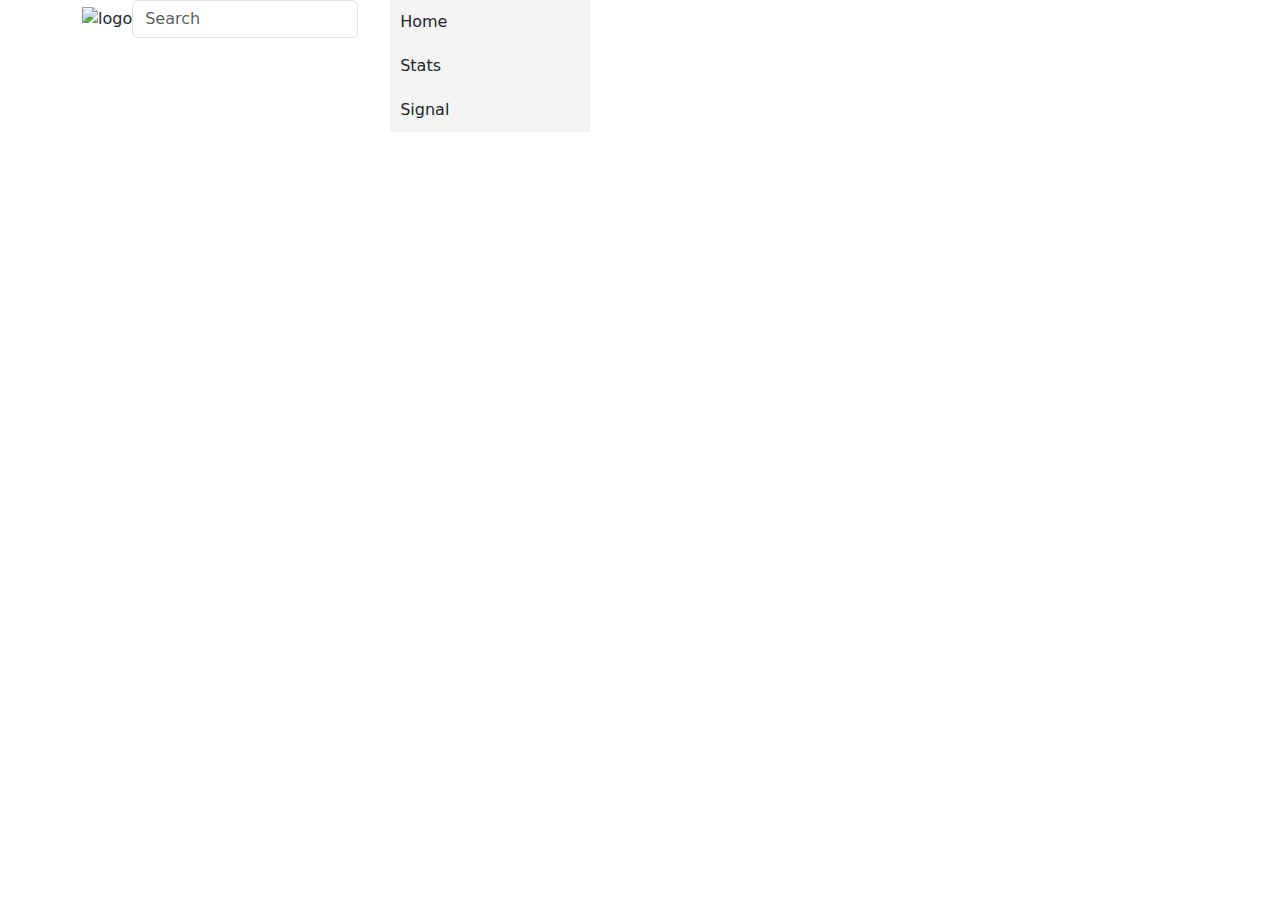
==== index.html @ 85d9a7f5 "head + sidebar" ====
<!DOCTYPE html>
<html lang="en">
<head>
    <meta charset="UTF-8">
    <meta name="viewport" content="width=device-width, initial-scale=1.0">
    <title>Boolean</title>
    <!-- boostrap css -->
    <link href="https://cdn.jsdelivr.net/npm/bootstrap@5.3.3/dist/css/bootstrap.min.css" rel="stylesheet"
     integrity="sha384-QWTKZyjpPEjISv5WaRU9OFeRpok6YctnYmDr5pNlyT2bRjXh0JMhjY6hW+ALEwIH" crossorigin="anonymous">
     <!-- boostrap css -->
     <link rel="stylesheet" href="style.css">
    <!-- fontawesome -->
     <link rel="stylesheet" href="https://cdnjs.cloudflare.com/ajax/libs/font-awesome/6.5.1/css/all.min.css" 
     integrity="sha512-DTOQO9RWCH3ppGqcWaEA1BIZOC6xxalwEsw9c2QQeAIftl+Vegovlnee1c9QX4TctnWMn13TZye+giMm8e2LwA==" crossorigin="anonymous" referrerpolicy="no-referrer" />
      <!-- fontawesome -->
</head>
<body>
    <div class="container">
        <header>
            <div class="container-head">
                <div > <img src="img/logo.svg" alt="logo"></div>
                <div class="container-search-bar flex-fill">
                    <div class="icon"> <i class="fa-solid fa-magnifying-glass"></i> </div>
                    <form  role="search">
                        <input class="form-control" type="search" placeholder="Search" aria-label="Search">
                    </form>
                </div>
                
                    <ul id="menu">
                        <li><i class="fa-solid fa-list"></i></li>
                        <li><i class="fa-solid fa-circle-question"></i></li>
                        <li><i class="fa-solid fa-ellipsis-vertical"></i></li>
                    </ul>
                
            </div>
        </header>
        <main>
            <div class="sidebar">
                <nav class="main-nav">
                    <ul class="side-icon">
                        <li> <i class="fa-solid fa-house"></i> Home</li>
                        <li> <i class="fa-solid fa-chart-simple"></i> Stats</li>
                        <li> <i class="fa-solid fa-signal"></i> Signal</li>
                    </ul>
                </nav>
            </div>
        </main>
    </div>
    


     <!-- boostrap js -->
    <script src="https://cdn.jsdelivr.net/npm/bootstrap@5.3.3/dist/js/bootstrap.bundle.min.js" integrity="sha384-YvpcrYf0tY3lHB60NNkmXc5s9fDVZLESaAA55NDzOxhy9GkcIdslK1eN7N6jIeHz" crossorigin="anonymous"></script>
     <!-- boostrap js -->
</body>


</html>
---- style.css ----
.container{
    
    display: flex;
    
}

.container-head{
    display: flex;
    align-items: center;
    width: 100%;
}

.container-search-bar{
    display: flex;
    align-items: center;
    justify-content: center;
}


ul{
    list-style: none;
}

ul#menu li{
    display: inline;
}



.sidebar {
    background-color: #f4f4f4;
    width: 200px;
}

nav ul {
    list-style-type: none;
    padding: 0;
}

nav ul li {
    padding: 10px;
}

nav ul li a {
    text-decoration: none;
    color: #333;
}
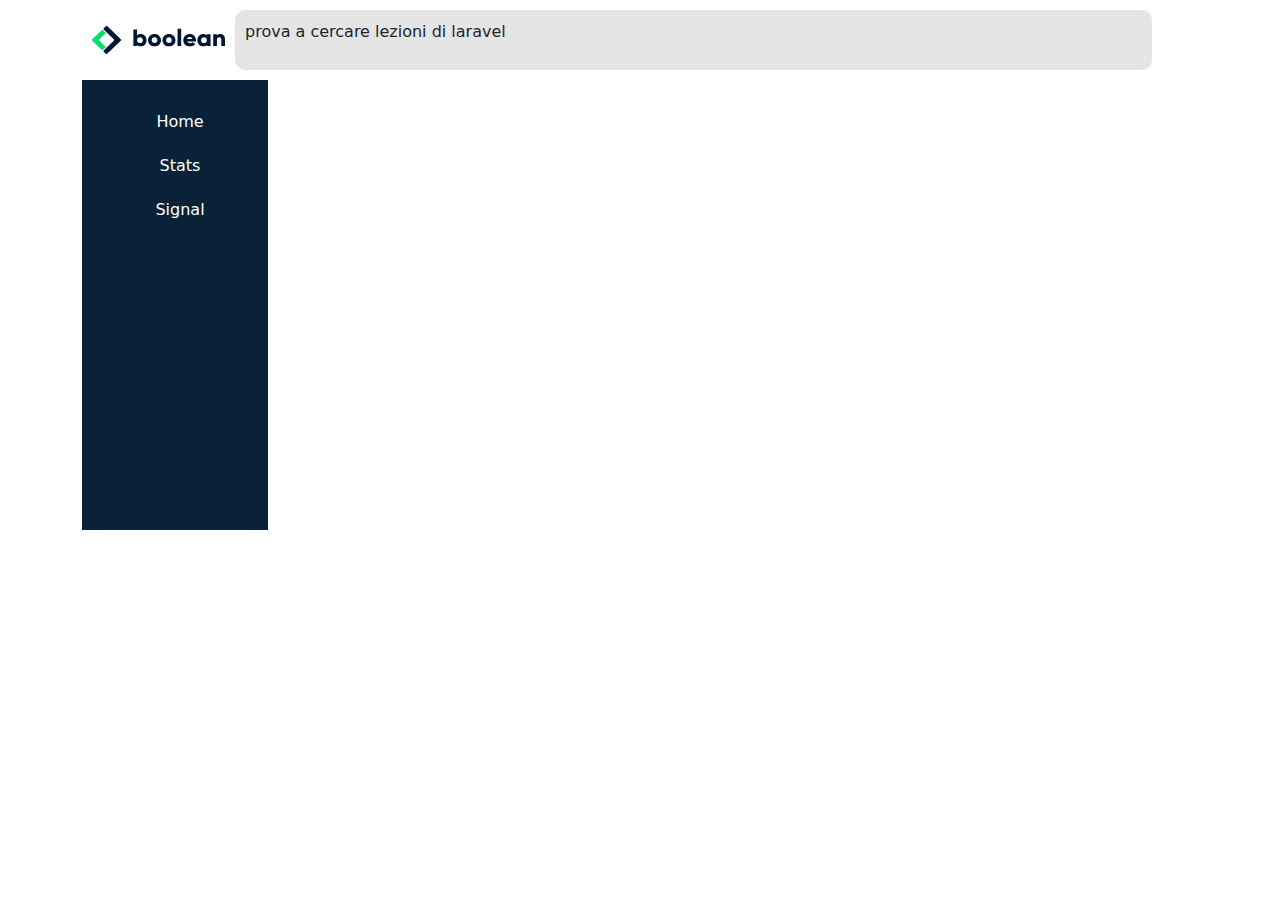
==== commit 069c1cde: "changes" ====
--- a/index.html
+++ b/index.html
@@ -20,29 +20,45 @@
             <div class="container-head">
                 <div > <img src="img/logo.svg" alt="logo"></div>
                 <div class="container-search-bar flex-fill">
-                    <div class="icon"> <i class="fa-solid fa-magnifying-glass"></i> </div>
-                    <form  role="search">
-                        <input class="form-control" type="search" placeholder="Search" aria-label="Search">
-                    </form>
+                    <div class="search">
+                        <div class="icon"> <i class="fa-solid fa-magnifying-glass"></i> </div>
+                        <p>prova a cercare lezioni di laravel</p>
+                    </div>
                 </div>
                 
                     <ul id="menu">
-                        <li><i class="fa-solid fa-list"></i></li>
-                        <li><i class="fa-solid fa-circle-question"></i></li>
-                        <li><i class="fa-solid fa-ellipsis-vertical"></i></li>
+                        <li class="space"><i class="fa-solid fa-list"></i></li>
+                        <li class="space"><i class="fa-solid fa-circle-question"></i></li>
+                        <li class="space"><i class="fa-solid fa-ellipsis-vertical"></i></li>
                     </ul>
-                
+                    <div class="btn-group dropstart">
+                        <button type="button" class="bell btn dropdown-toggle" data-bs-toggle="dropdown" aria-expanded="false">
+                            <i class="fa-solid fa-bell"></i>
+                        </button>
+                        <ul class="dropdown-menu">
+                          <!-- Dropdown menu links -->
+                        </ul>
+                      </div>
             </div>
         </header>
         <main>
-            <div class="sidebar">
-                <nav class="main-nav">
-                    <ul class="side-icon">
-                        <li> <i class="fa-solid fa-house"></i> Home</li>
-                        <li> <i class="fa-solid fa-chart-simple"></i> Stats</li>
-                        <li> <i class="fa-solid fa-signal"></i> Signal</li>
-                    </ul>
-                </nav>
+            <div class="container-sidebar">
+                <div class="container text-center">
+                    <div class="row">
+                      <div class="col-md-2">
+                      <div class="sidebar">
+                <ul>
+                    <li><i class="space fa-solid fa-house"></i><a href="#">Home</a></li>
+                    <li><i class="space fa-solid fa-chart-simple"></i><a href="#">Stats</a></li>
+                    <li><i class="space fa-solid fa-signal"></i><a href="#">Signal</a></li>
+                    
+                </ul>
+            </div>
+            </div>
+                     
+            
+            
+            
             </div>
         </main>
     </div>
@@ -55,4 +71,9 @@
 </body>
 
 
-</html>+</html>
+
+
+
+
+
--- a/style.css
+++ b/style.css
@@ -2,6 +2,7 @@
 .container{
     
     display: flex;
+    flex-direction: column;
     
 }
 
@@ -9,40 +10,86 @@
     display: flex;
     align-items: center;
     width: 100%;
+    margin: 10px;
+    background-color: #ffffff;
 }
 
 .container-search-bar{
     display: flex;
     align-items: center;
     justify-content: center;
+    margin-left: 10px;
 }
 
 
 ul{
     list-style: none;
+    padding: 0;
+    
 }
 
 ul#menu li{
     display: inline;
 }
 
-
-
-.sidebar {
-    background-color: #f4f4f4;
-    width: 200px;
+.space{
+    margin: 0 5px;
 }
 
-nav ul {
+.search{
+    display: flex;
+    padding: 10px;
+    align-items: center;
+    background-color: #e5e5e5 ;
+    width: 100%;
+    border-radius: 10px;
+}
+
+.bell{
+    color: orange;
+}
+
+.dropstart .dropdown-toggle::before{
+    display: none;
+}
+
+.sidebar{
+    background-color: #0a2238;
+    color: white;
+    min-height: 50vh;
+    padding: 20px;
+    width: 200px;
+    max-width: 100%;
+  }
+
+.sidebar ul {
     list-style-type: none;
     padding: 0;
+    margin: 0;
 }
 
-nav ul li {
+.sidebar li {
     padding: 10px;
+    color: #fff;
 }
 
-nav ul li a {
+.content {
+    margin-left: 250px; /* Larghezza della sidebar */
+    padding: 20px;
+}
+
+/* Stile per i link della sidebar */
+.sidebar a {
     text-decoration: none;
-    color: #333;
-}+    color: #fff;
+}
+
+/* Stile per i link quando sono passati sopra */
+.sidebar a:hover {
+    color: #ddd;
+}
+
+.col-md-2{
+    padding: 0;
+}
+  
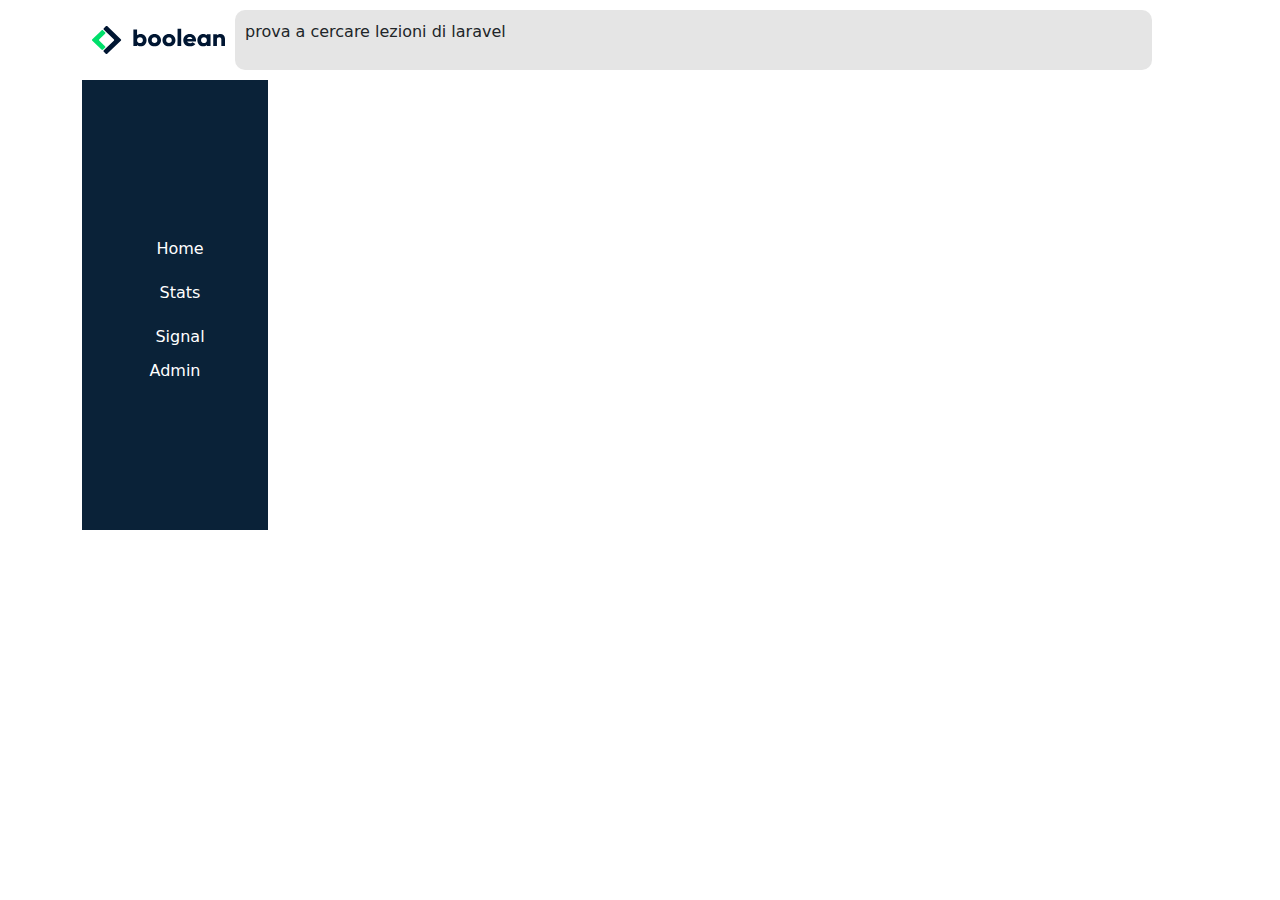
==== commit 66646ce9: "sidebar" ====
--- a/index.html
+++ b/index.html
@@ -53,6 +53,9 @@
                     <li><i class="space fa-solid fa-signal"></i><a href="#">Signal</a></li>
                     
                 </ul>
+                <div class="account">
+                    <div><i class="fa-solid fa-gear"></i> Admin</div>
+                </div>
             </div>
             </div>
                      
--- a/style.css
+++ b/style.css
@@ -60,6 +60,9 @@
     padding: 20px;
     width: 200px;
     max-width: 100%;
+    display: flex;
+    flex-direction: column;
+    justify-content: center;
   }
 
 .sidebar ul {
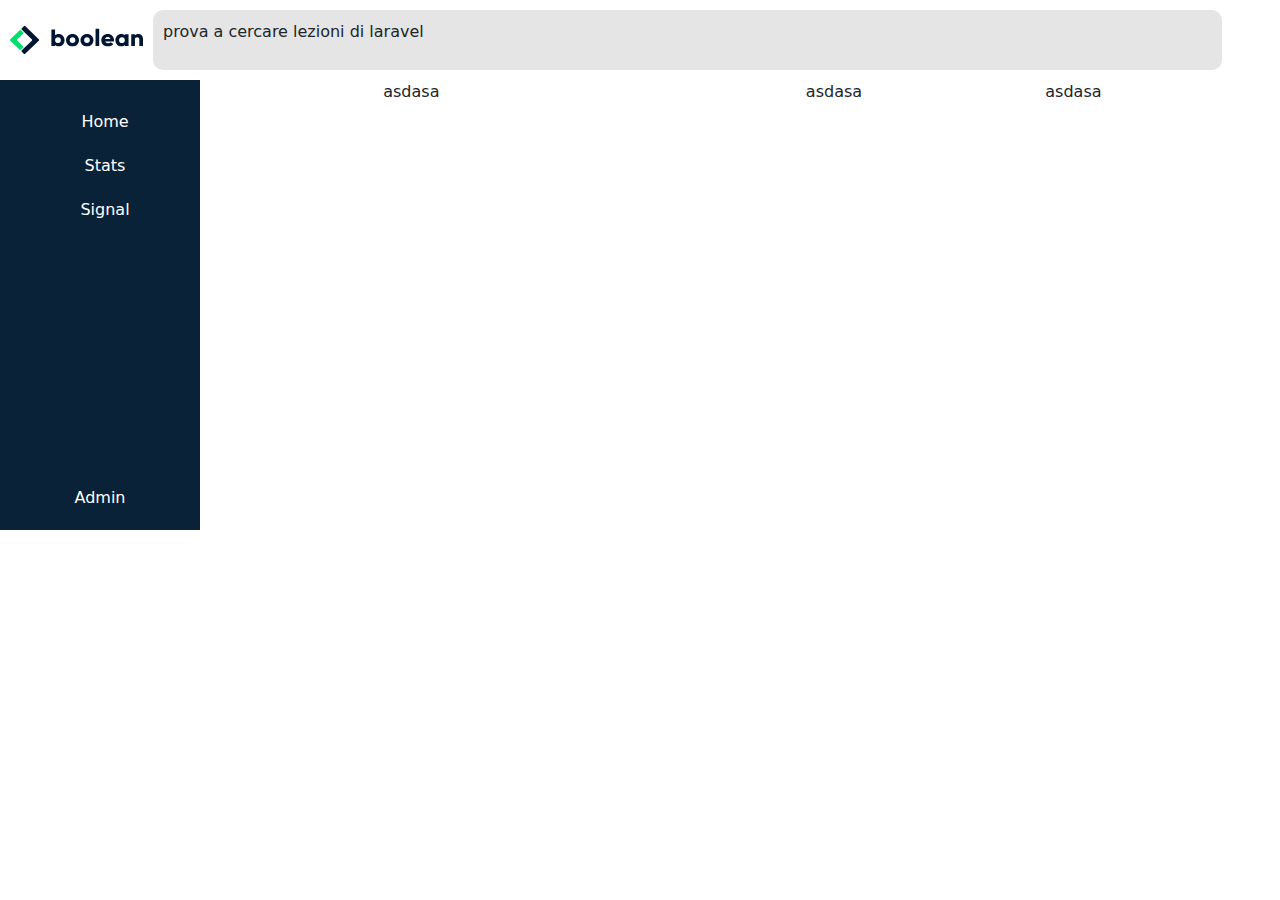
==== commit 9611de85: "changes" ====
--- a/index.html
+++ b/index.html
@@ -36,7 +36,9 @@
                             <i class="fa-solid fa-bell"></i>
                         </button>
                         <ul class="dropdown-menu">
-                          <!-- Dropdown menu links -->
+                          <li><a href="#">Profilo</a></li>
+                          <li><a href="#">Fatturazione</a></li>
+                          <li><a href="#">Logout</a></li>
                         </ul>
                       </div>
             </div>
@@ -45,23 +47,32 @@
             <div class="container-sidebar">
                 <div class="container text-center">
                     <div class="row">
-                      <div class="col-md-2">
-                      <div class="sidebar">
-                <ul>
-                    <li><i class="space fa-solid fa-house"></i><a href="#">Home</a></li>
-                    <li><i class="space fa-solid fa-chart-simple"></i><a href="#">Stats</a></li>
-                    <li><i class="space fa-solid fa-signal"></i><a href="#">Signal</a></li>
-                    
-                </ul>
-                <div class="account">
-                    <div><i class="fa-solid fa-gear"></i> Admin</div>
+                        <div class="col-md-2">
+                            <div class="sidebar">
+                                <ul>
+                                    <li><i class="space fa-solid fa-house"></i><a href="#">Home</a></li>
+                                    <li><i class="space fa-solid fa-chart-simple"></i><a href="#">Stats</a></li>
+                                    <li><i class="space fa-solid fa-signal"></i><a href="#">Signal</a></li>
+                                    
+                                </ul>
+                                <div class="account">
+                                    <div><i class="fa-solid fa-gear"></i> Admin</div>
+                                </div>
+                            </div>
+                        </div>
+                        <div class="container-title">
+                             <div class="col-md-4"> asdasa</div>
+                             <div class="col-md-4"> asdasa</div>
+                             <div class="col-md-2"> asdasa</div>
+                        </div>
+                    </div>
                 </div>
-            </div>
-            </div>
-                     
+            </div> 
             
-            
-            
+           
+
+
+
             </div>
         </main>
     </div>
--- a/style.css
+++ b/style.css
@@ -3,7 +3,8 @@
     
     display: flex;
     flex-direction: column;
-    
+    max-width: 1400px;
+    padding-left: 0;
 }
 
 .container-head{
@@ -19,6 +20,12 @@
     align-items: center;
     justify-content: center;
     margin-left: 10px;
+}
+
+.container-title{
+    display: flex;
+    padding-left: 0;
+    max-width: 100%;
 }
 
 
@@ -62,7 +69,7 @@
     max-width: 100%;
     display: flex;
     flex-direction: column;
-    justify-content: center;
+    justify-content: space-between;
   }
 
 .sidebar ul {
@@ -93,6 +100,12 @@
 }
 
 .col-md-2{
-    padding: 0;
+    padding-right: 0;
+    width: fit-content;
 }
   
+.row{
+    display: flex;
+    flex-wrap: nowrap;
+    flex-shrink: unset;
+}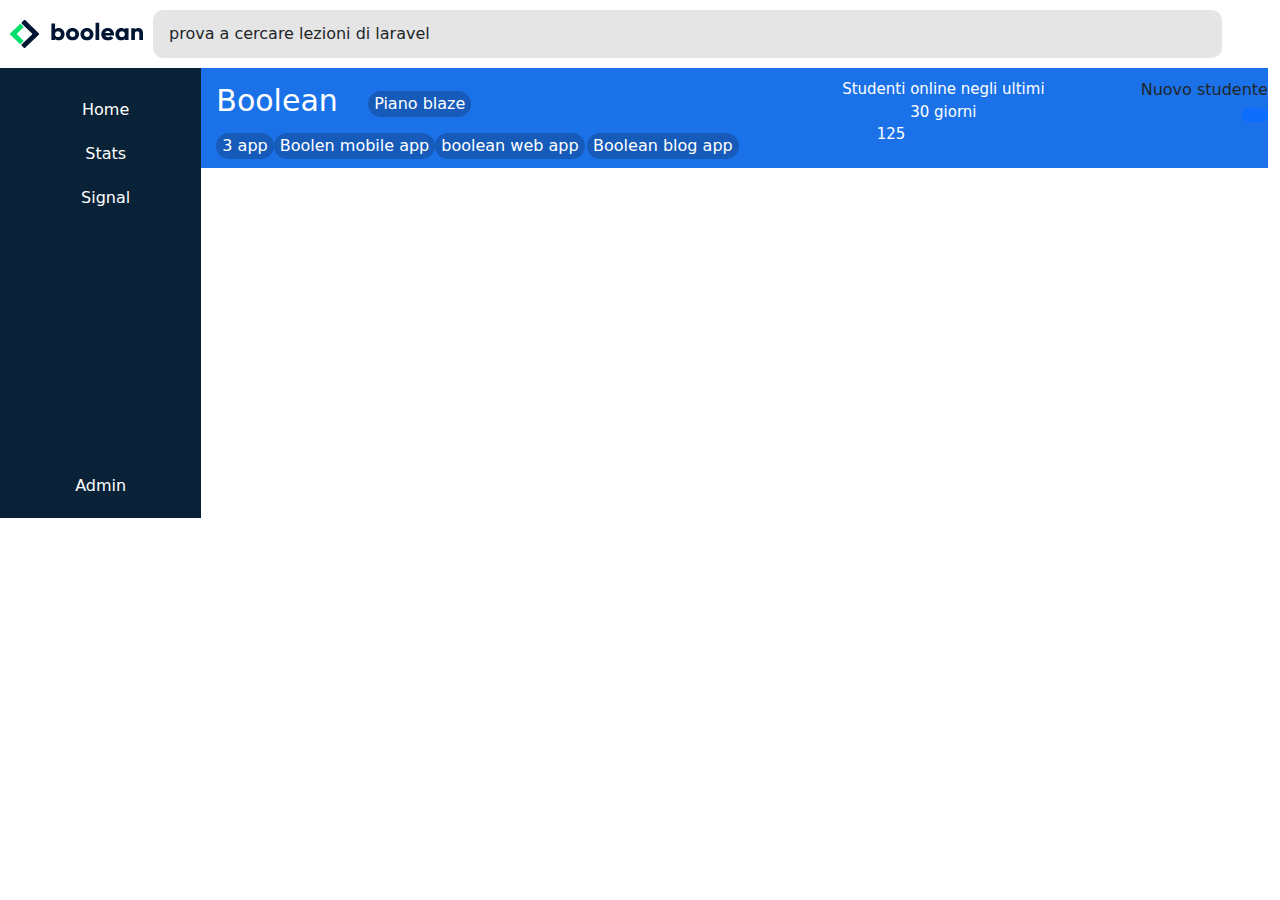
==== commit c38e453c: "changes + canvas" ====
--- a/index.html
+++ b/index.html
@@ -26,7 +26,7 @@
                     </div>
                 </div>
                 
-                    <ul id="menu">
+                   <ul id="menu">
                         <li class="space"><i class="fa-solid fa-list"></i></li>
                         <li class="space"><i class="fa-solid fa-circle-question"></i></li>
                         <li class="space"><i class="fa-solid fa-ellipsis-vertical"></i></li>
@@ -36,19 +36,19 @@
                             <i class="fa-solid fa-bell"></i>
                         </button>
                         <ul class="dropdown-menu">
-                          <li><a href="#">Profilo</a></li>
-                          <li><a href="#">Fatturazione</a></li>
-                          <li><a href="#">Logout</a></li>
+                          <li><a class="dropdown-item" href="#">Profilo</a></li>
+                          <li><a class="dropdown-item" href="#">Fatturazione</a></li>
+                          <li><a class="dropdown-item" href="#">Logout</a></li>
                         </ul>
-                      </div>
+                      </div> 
             </div>
         </header>
         <main>
             <div class="container-sidebar">
                 <div class="container text-center">
                     <div class="row">
-                        <div class="col-md-2">
-                            <div class="sidebar">
+                        <div class="col-md-2 col-2">
+                             <div class="sidebar">
                                 <ul>
                                     <li><i class="space fa-solid fa-house"></i><a href="#">Home</a></li>
                                     <li><i class="space fa-solid fa-chart-simple"></i><a href="#">Stats</a></li>
@@ -60,10 +60,40 @@
                                 </div>
                             </div>
                         </div>
-                        <div class="container-title">
-                             <div class="col-md-4"> asdasa</div>
-                             <div class="col-md-4"> asdasa</div>
-                             <div class="col-md-2"> asdasa</div>
+                        
+                             <div class="d-flex col-md-10 col-10">
+                                <div class="col-md-7 col-7">
+                                    <div class="col-md-3 title" > Boolean </div>   
+                                    <div class="col-md-9 col-9"> <button class="btn-head"> Piano blaze </button> </div>
+
+                                    <div class="col-md-1.5 col-1.5"> <button class="btn-head" > 3 app</button></div> 
+                                    <div class="col-md-0 col-0"> <i class="fa-solid fa-angles-right"></i> </div>
+                                    <div class="4"> <button class="btn-head"> Boolen mobile app</button></div> 
+                                    <div class="col-md-3 "> <button class="btn-head"> boolean web app </button></div> 
+                                    <div class="col-md-3 "> <button class="btn-head"> Boolean blog app</button></div> 
+                                </div>
+                                <div class="col-md-3 col-3 text-center">
+                                    <div class="col-md-10 title-10"> Studenti online negli ultimi 30 giorni </div>
+                                    <div class=" col-md-5 col-5 "> 125 </div>
+
+                                </div>
+                                <div class="col-md-2 col-new-student">
+                                    <div>Nuovo studente</div>
+                                    <button class="btn btn-primary" type="button" data-bs-toggle="offcanvas" data-bs-target="#offcanvasRight" aria-controls="offcanvasRight"><i class="fa-solid fa-plus"></i></button>
+
+                                        <div class="offcanvas offcanvas-end" tabindex="-1" id="offcanvasRight" aria-labelledby="offcanvasRightLabel">
+                                        <div class="offcanvas-header">
+                                            <h5 class="offcanvas-title" id="offcanvasRightLabel">Offcanvas right</h5>
+                                            <button type="button" class="btn-close" data-bs-dismiss="offcanvas" aria-label="Close"></button>
+                                        </div>
+                                        <div class="offcanvas-body">
+                                            ...
+                                        </div>
+                                        </div>
+                                </div>
+                             </div>
+                           
+                            
                         </div>
                     </div>
                 </div>
--- a/style.css
+++ b/style.css
@@ -1,4 +1,4 @@
-
+/* --- container --- */
 .container{
     
     display: flex;
@@ -28,6 +28,9 @@
     max-width: 100%;
 }
 
+/* --- container --- */
+
+/*--- list --- */
 
 ul{
     list-style: none;
@@ -37,11 +40,20 @@
 
 ul#menu li{
     display: inline;
+    
+}
+
+ul#menu{
+    margin-bottom: 0;
 }
 
 .space{
     margin: 0 5px;
 }
+
+/*--- list --- */
+
+/* -- serch --- */
 
 .search{
     display: flex;
@@ -52,6 +64,15 @@
     border-radius: 10px;
 }
 
+.search p, .icon{
+    margin: 0;
+    padding: 2px;
+}
+
+/* -- serch --- */
+
+/* --- dropdown --- */
+
 .bell{
     color: orange;
 }
@@ -60,12 +81,20 @@
     display: none;
 }
 
+.dropdown-menu{
+    text-decoration: none;
+}
+
+/* --- dropdown --- */
+
+/* --- sidebar --- */
+
 .sidebar{
     background-color: #0a2238;
     color: white;
     min-height: 50vh;
     padding: 20px;
-    width: 200px;
+    
     max-width: 100%;
     display: flex;
     flex-direction: column;
@@ -99,13 +128,76 @@
     color: #ddd;
 }
 
-.col-md-2{
+/* --- sidebar --- */
+
+/* --- column ---*/
+
+.col-new-student{
     padding-right: 0;
-    width: fit-content;
-}
+    background-color: #1b72e8;
+    height: 100px;
+    padding-top: 10px;
+    text-align: right;
+}
+
+.col-2{
+   padding-right: 0;
+    
+}
+
+.col-3{
+    background-color: #1b72e8;
+    height: 100px;
+    padding-top: 10px;
+    padding-left: 15px;
+}
+
+.col-5{
+    color: white;
+    font-size: 15px;
+}
+
+.col-7{
+    background-color: #1b72e8;
+    height: 100px;
+    display: flex;
+    flex-wrap: wrap;
+    padding-top: 10px;
+    padding-left: 15px;
+    text-align: left;
+}
+
+.col-9{
+    padding-top:13px;
+}
+
+.col-10{
+    padding: 0 ;
+}
+
+
   
-.row{
-    display: flex;
-    flex-wrap: nowrap;
-    flex-shrink: unset;
+/* --- column ---*/
+
+/*--- typograghy ---*/
+
+/*--- typograghy ---*/
+
+.title{
+    font-size: 30px;
+    color: white;
+}
+
+.title-10{
+    font-size: 15px;
+    color: white;
+}
+
+/*--- button ---*/
+
+.btn-head{
+    border-radius: 30px;
+    color: white;
+    background-color: #165bba;
+    border: none;
 }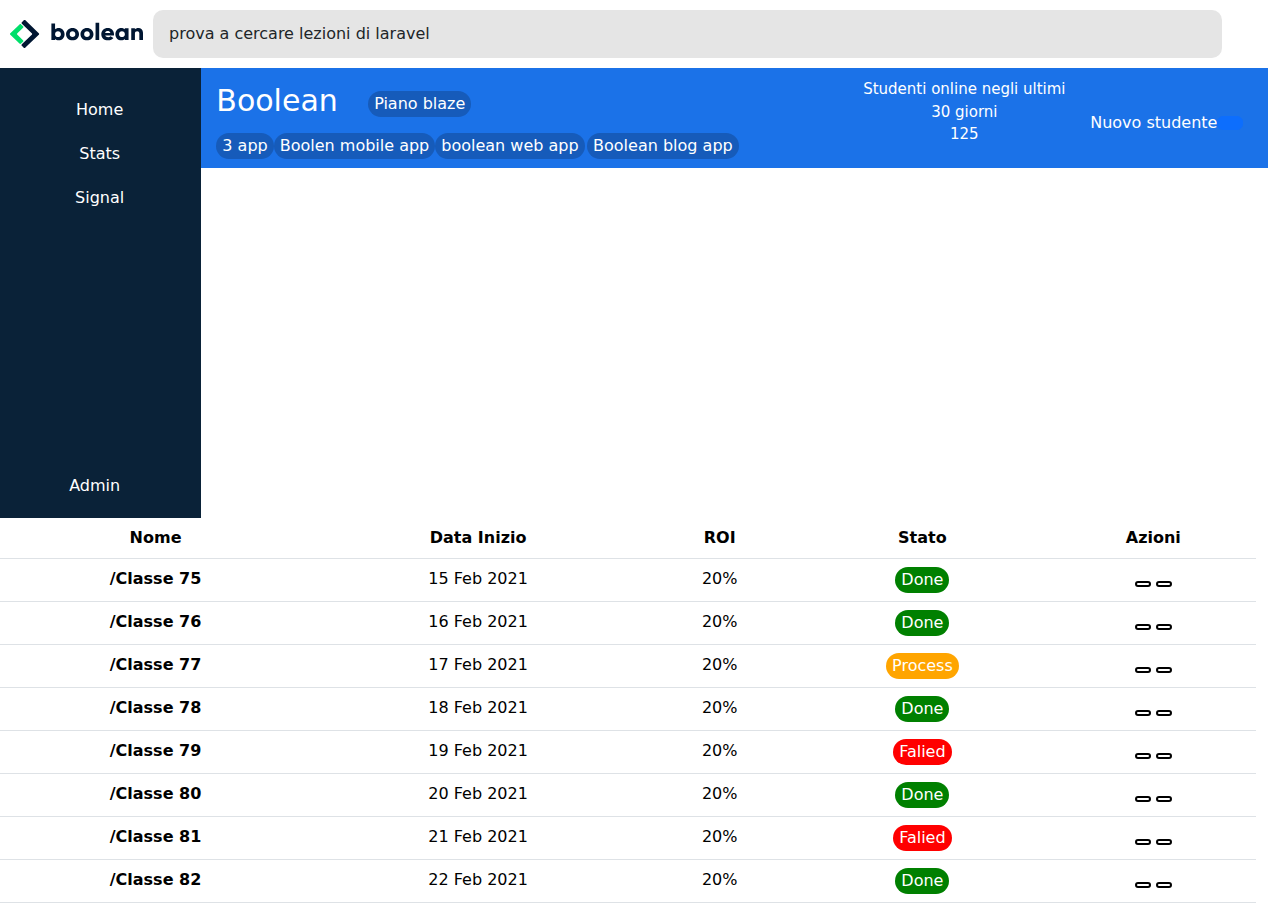
==== commit 38e44d9c: "table (more or less) + head" ====
--- a/index.html
+++ b/index.html
@@ -86,14 +86,105 @@
                                             <h5 class="offcanvas-title" id="offcanvasRightLabel">Offcanvas right</h5>
                                             <button type="button" class="btn-close" data-bs-dismiss="offcanvas" aria-label="Close"></button>
                                         </div>
-                                        <div class="offcanvas-body">
-                                            ...
+                                        <div class="offcanvas-body text-start ">
+                                            <div> Inserisci nuovo utente </div>
+
+                                            <div> Nome </div>
+                                            <form>
+                                                <div class="mb-3">
+                                                  <label for="exampleInputEmail1" class="form-label">Email address</label>
+                                                  <input type="email" class="form-control" id="exampleInputEmail1" aria-describedby="emailHelp">
+                                                  <div id="emailHelp" class="form-text">We'll never share your email with anyone else.</div>
+                                                </div>
+                                                <div class="mb-3">
+                                                  <label for="exampleInputPassword1" class="form-label">Password</label>
+                                                  <input type="password" class="form-control" id="exampleInputPassword1">
+                                                </div>
+                                                <div class="mb-3 form-check">
+                                                  <input type="checkbox" class="form-check-input" id="exampleCheck1">
+                                                  <label class="form-check-label" for="exampleCheck1">Check me out</label>
+                                                </div>
+                                                <button type="submit" class="btn btn-primary">Submit</button>
+                                              </form>
                                         </div>
                                         </div>
                                 </div>
+
+                                
                              </div>
                            
-                            
+                            <div class="container-table">
+
+                                <table class="table">
+                                    <thead> 
+                                      <tr>
+                                        <th scope="col">Nome</th>
+                                        <th scope="col" colspan="2">Data Inizio</th>
+                                        <th scope="col">ROI</th>
+                                        <th scope="col">Stato</th>
+                                        <th scope="col">Azioni</th>
+                                      </tr>
+                                    </thead>
+                                    <tbody>
+                                      <tr>
+                                        <th scope="row"> <i class="fa-solid fa-angle-left"></i>/<i class="fa-solid fa-angle-right"></i>Classe 75</th>
+                                        <td colspan="2">15 Feb 2021</td>
+                                        <td>20%</td>
+                                        <td > <button class="tag-done">Done</button></td>
+                                        <td><button class="btn-pencil"><i class="fa-solid fa-pencil"></i></button><button class="btn-trash"><i class="fa-solid fa-trash"></i></button></td>
+                                      </tr>
+                                      <tr>
+                                        <th scope="row"> <i class="fa-solid fa-angle-left"></i>/<i class="fa-solid fa-angle-right"></i>Classe 76</th>
+                                        <td colspan="2" >16 Feb 2021</td>
+                                        <td>20%</td>
+                                        <td><button class="tag-done">Done</button></td>
+                                        <td><button class="btn-pencil"><i class="fa-solid fa-pencil"></i></button><button class="btn-trash"><i class="fa-solid fa-trash"></i></button></td>
+                                      </tr>
+                                      <tr>
+                                        <th scope="row"> <i class="fa-solid fa-angle-left"></i>/<i class="fa-solid fa-angle-right"></i>Classe 77</th>
+                                        <td colspan="2">17 Feb 2021</td>
+                                        <td>20%</td>
+                                        <td > <button class="tag-process">Process</button></td>
+                                        <td><button class="btn-pencil"><i class="fa-solid fa-pencil"></i></button><button class="btn-trash"><i class="fa-solid fa-trash"></i></button></td>
+                                      </tr>
+                                      <tr>
+                                        <th scope="row"> <i class="fa-solid fa-angle-left"></i>/<i class="fa-solid fa-angle-right"></i>Classe 78</th>
+                                        <td colspan="2">18 Feb 2021</td>
+                                        <td>20%</td>
+                                        <td><button class="tag-done">Done</button></td>
+                                        <td><button class="btn-pencil"><i class="fa-solid fa-pencil"></i></button><button class="btn-trash"><i class="fa-solid fa-trash"></i></button></td>
+                                      </tr>
+                                      <tr>
+                                        <th scope="row"> <i class="fa-solid fa-angle-left"></i>/<i class="fa-solid fa-angle-right"></i>Classe 79</th>
+                                        <td colspan="2">19 Feb 2021</td>
+                                        <td>20%</td>
+                                        <td ><button class="tag-falied">Falied</button></td>
+                                        <td><button class="btn-pencil"><i class="fa-solid fa-pencil"></i></button><button class="btn-trash"><i class="fa-solid fa-trash"></i></button></td>
+                                      </tr>
+                                      <tr>
+                                        <th scope="row"> <i class="fa-solid fa-angle-left"></i>/<i class="fa-solid fa-angle-right"></i>Classe 80</th>
+                                        <td colspan="2">20 Feb 2021</td>
+                                        <td>20%</td>
+                                        <td><button class="tag-done">Done</button></td>
+                                        <td><button class="btn-pencil"><i class="fa-solid fa-pencil"></i></button><button class="btn-trash"><i class="fa-solid fa-trash"></i></button></td>
+                                      </tr>
+                                      <tr>
+                                        <th scope="row"> <i class="fa-solid fa-angle-left"></i>/<i class="fa-solid fa-angle-right"></i>Classe 81</th>
+                                        <td colspan="2">21 Feb 2021</td>
+                                        <td>20%</td>
+                                        <td><button class="tag-falied">Falied</button></td>
+                                        <td><button class="btn-pencil"><i class="fa-solid fa-pencil"></i></button><button class="btn-trash"><i class="fa-solid fa-trash"></i></button></td>
+                                      </tr>
+                                      <tr>
+                                        <th scope="row"> <i class="fa-solid fa-angle-left"></i>/<i class="fa-solid fa-angle-right"></i>Classe 82</th>
+                                        <td colspan="2">22 Feb 2021</td>
+                                        <td>20%</td>
+                                        <td><button class="tag-done">Done</button></td>
+                                        <td><button class="btn-pencil"><i class="fa-solid fa-pencil"></i></button><button class="btn-trash"><i class="fa-solid fa-trash"></i></button></td>
+                                      </tr>
+                                    </tbody>
+                                  </table>
+                                </div>
                         </div>
                     </div>
                 </div>
--- a/style.css
+++ b/style.css
@@ -138,10 +138,14 @@
     height: 100px;
     padding-top: 10px;
     text-align: right;
+    color: white;
+    display: flex;
+    align-items: center;
 }
 
 .col-2{
    padding-right: 0;
+   padding-left: 0;
     
 }
 
@@ -150,6 +154,9 @@
     height: 100px;
     padding-top: 10px;
     padding-left: 15px;
+    display: flex;
+    flex-direction: column;
+    align-items: center;
 }
 
 .col-5{
@@ -200,4 +207,46 @@
     color: white;
     background-color: #165bba;
     border: none;
+}
+
+.btn-pencil{
+    margin-right: 5px;
+    border: 1px thin gray ;
+    background-color: white;
+    border-style: solid;
+    color: grey;
+    border-radius: 5px;
+}
+
+.btn-trash{
+    border: 1px thin gray ;
+    background-color: white;
+    border-style: solid;
+    color: grey;
+    border-radius: 5px;
+}
+
+/*--- button ---*/
+
+/*--- tag ---*/
+
+.tag-done{
+    background-color: green;
+    color: white;
+    border: none;
+    border-radius: 30px;
+}
+
+.tag-process{
+    background-color: orange;
+    color: white;
+    border: none;
+    border-radius: 30px ;
+}
+
+.tag-falied{
+    background-color: red;
+    color: white;
+    border: none;
+    border-radius: 30px;
 }